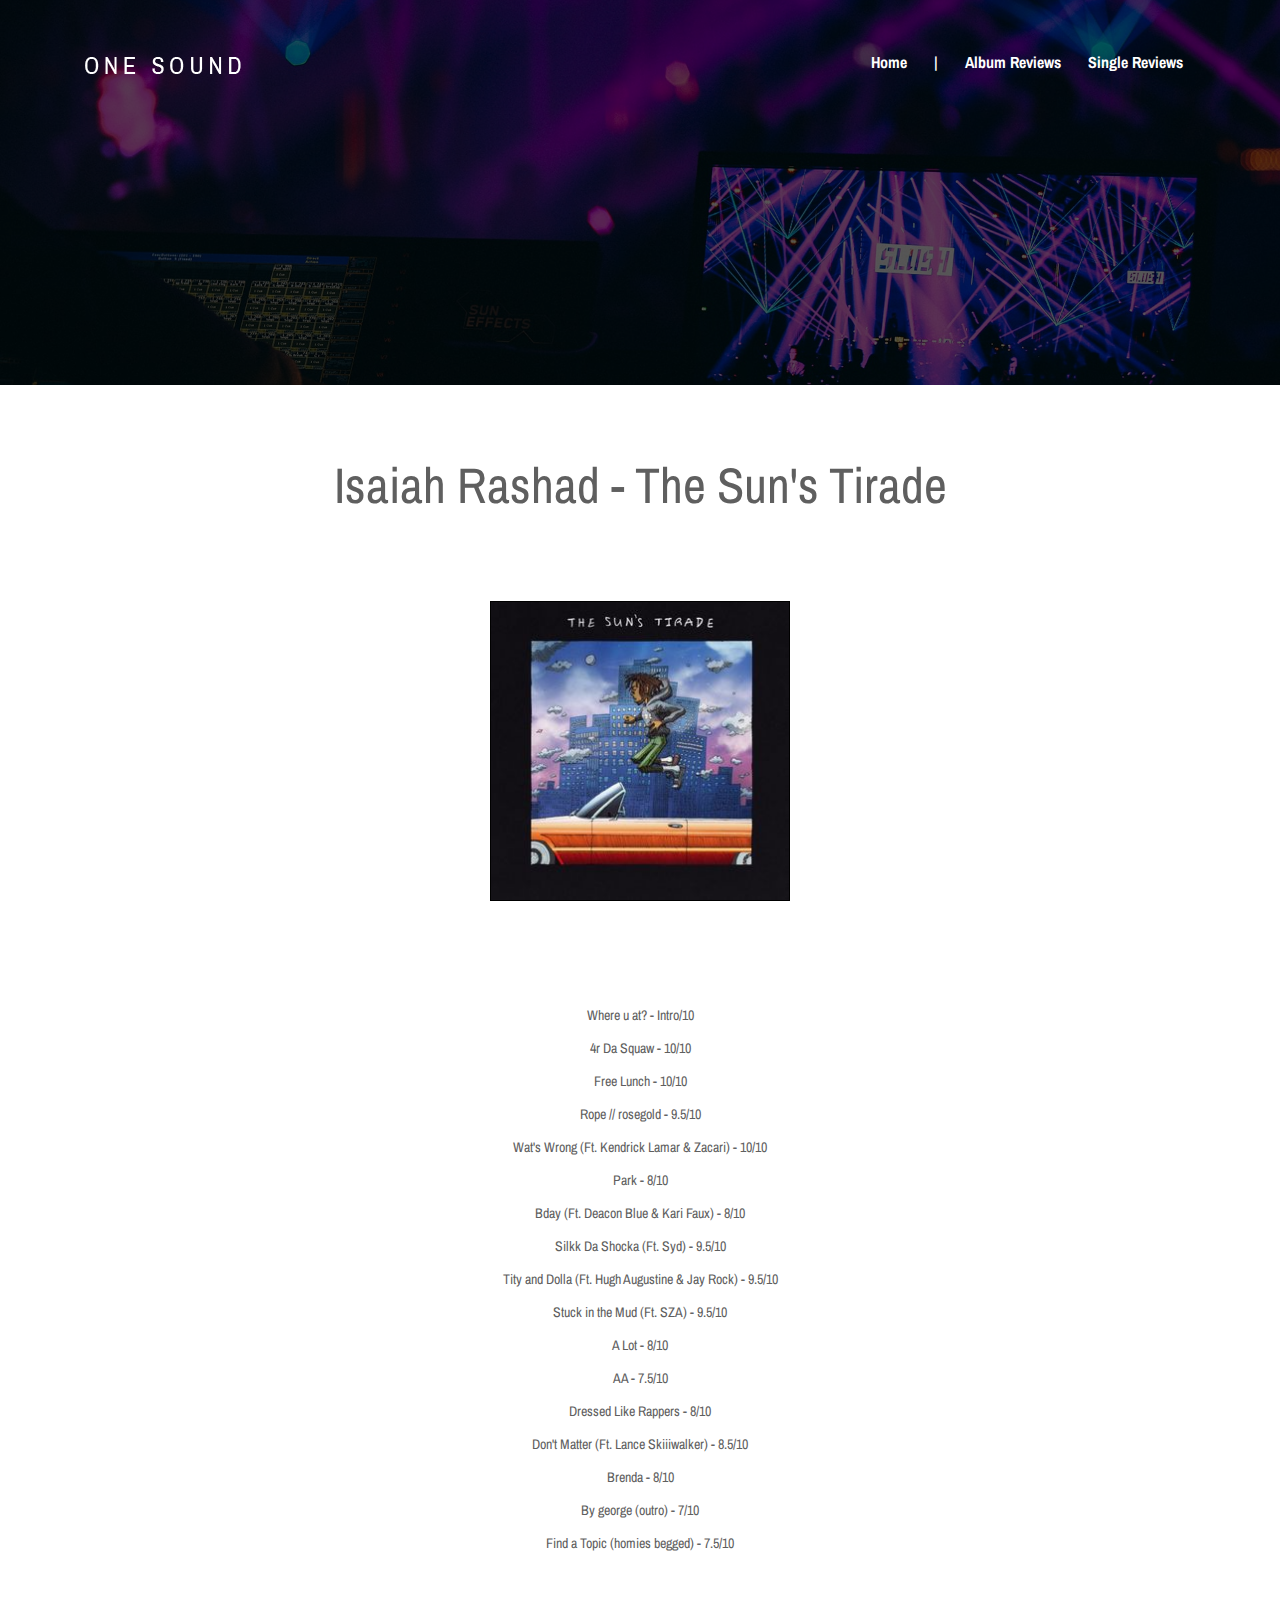
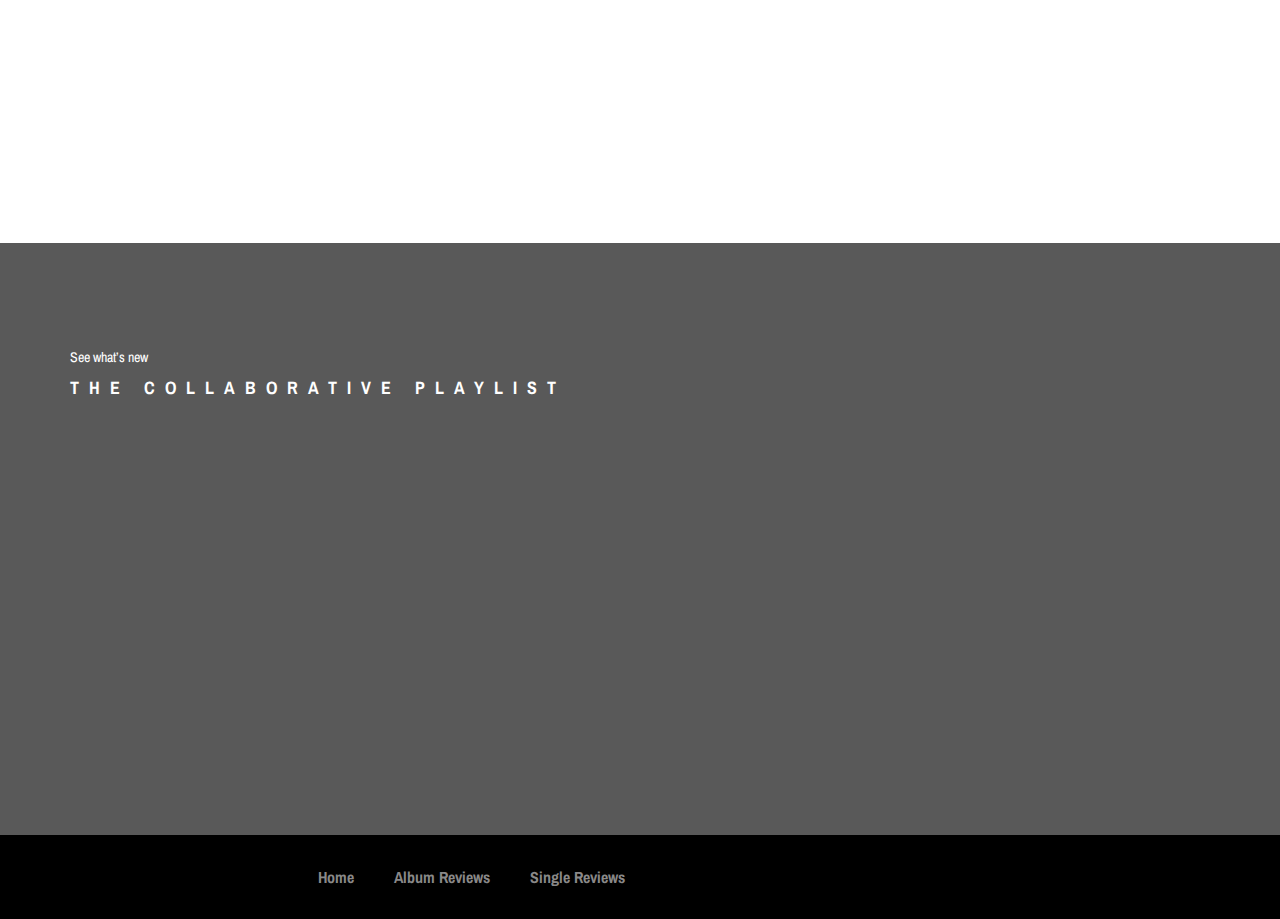
==== isaiahrashad-thesunstirade.html @ 08b998e4 "Add files via upload" ====
<!DOCTYPE html>
<html lang="en">

<head>
    <meta charset="UTF-8">
    <meta name="description" content="">
    <meta http-equiv="X-UA-Compatible" content="IE=edge">
    <meta name="viewport" content="width=device-width, initial-scale=1, shrink-to-fit=no">
    <!-- The above 4 meta tags *must* come first in the head; any other head content must come *after* these tags -->

    <!-- Title -->
    <title>Neucia's Reviews</title>

    <!-- Stylesheet -->
    <link rel="stylesheet" href="style.css">

</head>

<body>
    <!-- Preloader -->
    <div class="preloader d-flex align-items-center justify-content-center">
        <div class="lds-ellipsis">
            <div></div>
            <div></div>
            <div></div>
            <div></div>
        </div>
    </div>

    <!-- ##### Header Area Start ##### -->
    <header class="header-area">
        <!-- Navbar Area -->
        <div class="oneMusic-main-menu">
            <div class="classy-nav-container breakpoint-off">
                <div class="container">
                    <!-- Menu -->
                    <nav class="classy-navbar justify-content-between" id="oneMusicNav">

                        <!-- Nav brand -->
                        <a href="index.html" class="nav-brand"><img src="img/core-img/logo.png" alt=""></a>

                        <!-- Navbar Toggler -->
                        <div class="classy-navbar-toggler">
                            <span class="navbarToggler"><span></span><span></span><span></span></span>
                        </div>

                        <!-- Menu -->
                        <div class="classy-menu">

                            <!-- Close Button -->
                            <div class="classycloseIcon">
                                <div class="cross-wrap"><span class="top"></span><span class="bottom"></span></div>
                            </div>

                            <!-- Nav Start -->
                            <div class="classynav">
                                <ul>
                                    <li><a href="index.html">Home</a></li>
                                    <li><a>|</a></li>
                                    <li><a href="album-reviews.html">Album Reviews</a></li>
                                    <li><a href="single-reviews.html">Single Reviews</a></li>
                            <!-- Nav End -->

                        </div>
                    </nav>
                </div>
            </div>
        </div>
    </header>
    <!-- ##### Header Area End ##### -->

    <!-- ##### Breadcumb Area Start ##### -->
    <section class="breadcumb-area bg-img bg-overlay" style="background-image: url(img/bg-img/breadcumb2.jpg);">
    </section>
    <!-- ##### Breadcumb Area End ##### -->

    <!-- ##### Events Area Start ##### -->

                <!-- Single Event Area -->
    <section>
        <div class="container" style="text-align: center; padding-top: 50px;">
        <p style="font-size: 50px;">Isaiah Rashad - The Sun's Tirade</p>
        </div>
        
        <div class="single-album-area img" style="width: 300px; margin: auto; padding-top: 50px;" >
            <img src="img/bg-img/a3.jpg" alt="" style="margin:auto; border:1px solid black;">
        </div>

                <div class="section-heading section-padding-100-0">
                    <p>Where u at? - Intro/10</p>
                    <p>4r Da Squaw - 10/10</p>
                    <p>Free Lunch - 10/10</p>
                    <p>Rope // rosegold - 9.5/10</p>
                    <p>Wat's Wrong (Ft. Kendrick Lamar & Zacari) - 10/10</p>
                    <p>Park - 8/10</p>
                    <p>Bday (Ft. Deacon Blue & Kari Faux) - 8/10</p>
                    <p>Silkk Da Shocka (Ft. Syd) - 9.5/10</p>
                    <p>Tity and Dolla (Ft. Hugh Augustine & Jay Rock) - 9.5/10</p>
                    <p>Stuck in the Mud (Ft. SZA) - 9.5/10</p>
                    <p>A Lot - 8/10</p>
                    <p>AA - 7.5/10</p>
                    <p>Dressed Like Rappers - 8/10</p>
                    <p>Don't Matter (Ft. Lance Skiiiwalker) - 8.5/10</p>
                    <p>Brenda - 8/10</p>
                    <p>By george (outro) - 7/10</p>
                    <p>Find a Topic (homies begged) - 7.5/10</p>
                </div>
                
                <div class="section-heading">
                    <iframe src="https://open.spotify.com/embed/album/6jjX8mGrsWtrpYpFhGMrg1" width="553" height="80" frameborder="0" allowtransparency="true" allow="encrypted-media"></iframe>                
                </div>
            </div>
        </div>
    </section>
    <!-- ##### Events Area End ##### -->

    <!-- ##### Featured Artist Area Start ##### -->
    <section class="featured-artist-area section-padding-100 bg-img bg-overlay bg-fixed" style="background-image: url(img/bg-img/bg-4.jpg);">
        <div class="container">
            <div class="row align-items-end">
                    <div class="featured-artist-content">
                        <!-- Section Heading -->
                        <div class="section-heading white text-left mb-30">
                            <p>See what’s new</p>
                            <h2>The collaborative playlist</h2>
                        </div>
                        <div>
                            <iframe src="https://open.spotify.com/embed/playlist/0n5f953bovQDow49ygMKza" width="1080" height="300" frameborder="0" allowtransparency="true" allow="encrypted-media"></iframe>
                        </div>
                    </div>
                </div>
            </div>
        </div>
    </section>
    <!-- ##### Featured Artist Area End ##### -->

    <!-- ##### Footer Area Start ##### -->
    <footer class="footer-area">
        <div class="container">
            <div class="row d-flex flex-wrap align-items-center">
                <div class="col-12 col-md-6">
                    <div class="footer-nav">
                        <ul>
                            <li><a href="index.html">Home</a></li>
                            <li><a href="album-reviews.html">Album Reviews</a></li>
                            <li><a href="single-reviews.html">Single Reviews</a></li>
                        </ul>
                    </div>
                </div>
            </div>
        </div>
    </footer>
    <!-- ##### Footer Area Start ##### -->

    <!-- ##### All Javascript Script ##### -->
    <!-- jQuery-2.2.4 js -->
    <script src="js/jquery/jquery-2.2.4.min.js"></script>
    <!-- Popper js -->
    <script src="js/bootstrap/popper.min.js"></script>
    <!-- Bootstrap js -->
    <script src="js/bootstrap/bootstrap.min.js"></script>
    <!-- All Plugins js -->
    <script src="js/plugins/plugins.js"></script>
    <!-- Active js -->
    <script src="js/active.js"></script>
</body>

</html>
---- style.css ----
/* [Master Stylesheet - v1.0] */
/* :: 1.0 Import Fonts */
@import url("https://fonts.googleapis.com/css?family=Archivo+Narrow:400,400i,500,500i,600,600i,700,700i");
/* :: 2.0 Import All CSS */
@import url(css/bootstrap.min.css);
@import url(css/classy-nav.css);
@import url(css/owl.carousel.min.css);
@import url(css/animate.css);
@import url(css/magnific-popup.css);
@import url(css/font-awesome.min.css);
@import url(css/audioplayer.css);
@import url(css/one-music-icon.css);
/* :: 3.0 Base CSS */
* {
  margin: 0;
  padding: 0; }

body {
  font-family: "Archivo Narrow", sans-serif;
  font-size: 14px; }

h1,
h2,
h3,
h4,
h5,
h6 {
  font-family: "Archivo Narrow", sans-serif;
  color: #000000;
  line-height: 1.3;
  font-weight: 700; }

p {
  font-family: "Archivo Narrow", sans-serif;
  color: #5f5f5f;
  font-size: 15px;
  line-height: 2;
  font-weight: 400; }

.nav-brand{
  font-weight: 50px;
  }

a,
a:hover,
a:focus {
  -webkit-transition-duration: 500ms;
  transition-duration: 500ms;
  text-decoration: none;
  outline: 0 solid transparent;
  color: #000000;
  font-weight: 700;
  font-size: 16px;
  font-family: "Archivo Narrow", sans-serif; }

ul,
ol {
  margin: 0; }
  ul li,
  ol li {
    list-style: none; }

img {
  height: auto;
  max-width: 100%; }

/* :: 3.1.0 Spacing */
.mt-15 {
  margin-top: 15px !important; }

.mt-30 {
  margin-top: 30px !important; }

.mt-50 {
  margin-top: 50px !important; }

.mt-70 {
  margin-top: 70px !important; }

.mt-100 {
  margin-top: 100px !important; }

.mb-15 {
  margin-bottom: 15px !important; }

.mb-30 {
  margin-bottom: 30px !important; }

.mb-50 {
  margin-bottom: 50px !important; }

.mb-70 {
  margin-bottom: 70px !important; }

.mb-100 {
  margin-bottom: 100px !important; }

.ml-15 {
  margin-left: 15px !important; }

.ml-30 {
  margin-left: 30px !important; }

.ml-50 {
  margin-left: 50px !important; }

.mr-15 {
  margin-right: 15px !important; }

.mr-30 {
  margin-right: 30px !important; }

.mr-50 {
  margin-right: 50px !important; }

/* :: 3.2.0 Height */
.height-400 {
  height: 400px !important; }

.height-500 {
  height: 500px !important; }

.height-600 {
  height: 600px !important; }

.height-700 {
  height: 700px !important; }

.height-800 {
  height: 800px !important; }

/* :: 3.3.0 Section Padding */
.section-padding-100 {
  padding-top: 100px;
  padding-bottom: 100px; }

.section-padding-100-0 {
  padding-top: 100px;
  padding-bottom: 0; }

.section-padding-0-100 {
  padding-top: 0;
  padding-bottom: 100px; }

.section-padding-100-70 {
  padding-top: 100px;
  padding-bottom: 70px; }

/* :: 3.4.0 Section Heading */
.section-heading {
  position: relative;
  z-index: 1;
  margin-bottom: 100px;
  text-align: center; }
  .section-heading p {
    color: #5f5f5f;
    font-size: 14px;
    margin-bottom: 5px; }
  .section-heading h2 {
    font-size: 18px;
    text-transform: uppercase;
    letter-spacing: 10px;
    margin-bottom: 0; }
    @media only screen and (max-width: 767px) {
      .section-heading h2 {
        letter-spacing: 5px; } }
  .section-heading.white h2 {
    color: #fff; }
  .section-heading.style-2 p {
    font-size: 16px; }
  .section-heading.style-2 h2 {
    font-size: 30px; }
    @media only screen and (max-width: 767px) {
      .section-heading.style-2 h2 {
        font-size: 24px; } }

/* :: 3.5.0 Preloader */
.preloader {
  background-color: #ffffff;
  width: 100%;
  height: 100%;
  position: fixed;
  top: 0;
  left: 0;
  right: 0;
  z-index: 99999; }
  .preloader .lds-ellipsis {
    display: inline-block;
    position: relative;
    width: 64px;
    height: 64px; }
    .preloader .lds-ellipsis div {
      position: absolute;
      top: 27px;
      width: 11px;
      height: 11px;
      border-radius: 50%;
      background: #000000;
      animation-timing-function: cubic-bezier(0, 1, 1, 0); }
      .preloader .lds-ellipsis div:nth-child(1) {
        left: 6px;
        -webkit-animation: lds-ellipsis1 0.6s infinite;
        animation: lds-ellipsis1 0.6s infinite; }
      .preloader .lds-ellipsis div:nth-child(2) {
        left: 6px;
        -webkit-animation: lds-ellipsis2 0.6s infinite;
        animation: lds-ellipsis2 0.6s infinite; }
      .preloader .lds-ellipsis div:nth-child(3) {
        left: 26px;
        -webkit-animation: lds-ellipsis2 0.6s infinite;
        animation: lds-ellipsis2 0.6s infinite; }
      .preloader .lds-ellipsis div:nth-child(4) {
        left: 45px;
        -webkit-animation: lds-ellipsis3 0.6s infinite;
        animation: lds-ellipsis3 0.6s infinite; }

@-webkit-keyframes lds-ellipsis1 {
  0% {
    -webkit-transform: scale(0);
    transform: scale(0); }
  100% {
    -webkit-transform: scale(1);
    transform: scale(1); } }
@keyframes lds-ellipsis1 {
  0% {
    -webkit-transform: scale(0);
    transform: scale(0); }
  100% {
    -webkit-transform: scale(1);
    transform: scale(1); } }
@-webkit-keyframes lds-ellipsis3 {
  0% {
    -webkit-transform: scale(1);
    transform: scale(1); }
  100% {
    -webkit-transform: scale(0);
    transform: scale(0); } }
@keyframes lds-ellipsis3 {
  0% {
    -webkit-transform: scale(1);
    transform: scale(1); }
  100% {
    -webkit-transform: scale(0);
    transform: scale(0); } }
@-webkit-keyframes lds-ellipsis2 {
  0% {
    -webkit-transform: translate(0, 0);
    transform: translate(0, 0); }
  100% {
    -webkit-transform: translate(19px, 0);
    transform: translate(19px, 0); } }
@keyframes lds-ellipsis2 {
  0% {
    -webkit-transform: translate(0, 0);
    transform: translate(0, 0); }
  100% {
    -webkit-transform: translate(19px, 0);
    transform: translate(19px, 0); } }
/* :: 3.6.0 Miscellaneous */
.bg-img {
  background-position: center center;
  background-size: cover;
  background-repeat: no-repeat; }

.bg-white {
  background-color: #ffffff !important; }

.bg-dark {
  background-color: #000000 !important; }

.bg-transparent {
  background-color: transparent !important; }

.bg-gray {
  background-color: #f5f9fa; }

.font-bold {
  font-weight: 700; }

.font-light {
  font-weight: 300; }

.bg-overlay {
  position: relative;
  z-index: 2;
  background-position: center center;
  background-size: cover; }
  .bg-overlay::after {
    background-color: rgba(0, 0, 0, 0.65);
    position: absolute;
    z-index: -1;
    top: 0;
    left: 0;
    width: 100%;
    height: 100%;
    content: ""; }

.bg-fixed {
  background-attachment: fixed !important; }

/* :: 3.7.0 ScrollUp */
#scrollUp {
  background-color: #000000;
  border-radius: 0;
  bottom: 50px;
  box-shadow: 0 2px 6px 0 rgba(0, 0, 0, 0.3);
  color: #ffffff;
  font-size: 24px;
  height: 40px;
  line-height: 40px;
  right: 50px;
  text-align: center;
  width: 40px;
  -webkit-transition-duration: 500ms;
  transition-duration: 500ms;
  box-shadow: 0 1px 5px 2px rgba(0, 0, 0, 0.15); }
  @media only screen and (max-width: 767px) {
    #scrollUp {
      right: 30px;
      bottom: 30px; } }
  #scrollUp:hover {
    background-color: #fff;
    color: #232323; }

/* :: 3.8.0 oneMusic Button */
.oneMusic-btn {
  background-color: #fff;
  -webkit-transition-duration: 500ms;
  transition-duration: 500ms;
  position: relative;
  z-index: 1;
  display: inline-block;
  min-width: 212px;
  height: 49px;
  color: #000;
  border: 1px solid #000;
  border-radius: 0;
  padding: 0 30px;
  font-size: 16px;
  line-height: 47px;
  font-weight: 700;
  text-transform: capitalize; }
  .oneMusic-btn i {
    margin-left: 5px; }
  .oneMusic-btn:hover, .oneMusic-btn:focus {
    font-size: 16px;
    font-weight: 700;
    background-color: #000000;
    color: #fff; }
  .oneMusic-btn.btn-2 {
    background-color: #000000;
    color: #fff; }
    .oneMusic-btn.btn-2:hover, .oneMusic-btn.btn-2:focus {
      background-color: #fff;
      color: #232323; }

/* :: 4.0 Header Area CSS */
.header-area {
  position: absolute;
  z-index: 1000;
  width: 100%;
  top: 20px;
  left: 0;
  z-index: 1000; }
  .header-area .oneMusic-main-menu {
    position: relative;
    width: 100%;
    height: 85px;
    background-color: transparent; }
    @media only screen and (max-width: 767px) {
      .header-area .oneMusic-main-menu {
        height: 70px; } }
    .header-area .oneMusic-main-menu .classy-nav-container {
      background-color: transparent; }
    .header-area .oneMusic-main-menu .classy-navbar {
      background-color: transparent;
      height: 85px;
      padding: 0; }
      @media only screen and (max-width: 767px) {
        .header-area .oneMusic-main-menu .classy-navbar {
          height: 70px; } }
      .header-area .oneMusic-main-menu .classy-navbar .classynav ul li a {
        font-weight: 700;
        text-transform: capitalize;
        color: #ffffff;
        font-size: 16px; }
        .header-area .oneMusic-main-menu .classy-navbar .classynav ul li a:hover, .header-area .oneMusic-main-menu .classy-navbar .classynav ul li a:focus {
          color: rgba(255, 255, 255, 0.7); }
        @media only screen and (min-width: 768px) and (max-width: 991px) {
          .header-area .oneMusic-main-menu .classy-navbar .classynav ul li a {
            background-color: #000000;
            border-bottom-color: rgba(255, 255, 255, 0.1); } }
        @media only screen and (max-width: 767px) {
          .header-area .oneMusic-main-menu .classy-navbar .classynav ul li a {
            background-color: #000000;
            border-bottom-color: rgba(255, 255, 255, 0.1); } }
      .header-area .oneMusic-main-menu .classy-navbar .classynav ul li.megamenu-item > a::after,
      .header-area .oneMusic-main-menu .classy-navbar .classynav ul li.has-down > a::after {
        color: #ffffff; }
      .header-area .oneMusic-main-menu .classy-navbar .classynav ul li.megamenu-item ul li > a::after,
      .header-area .oneMusic-main-menu .classy-navbar .classynav ul li.has-down ul li > a::after {
        color: #232323; }
        @media only screen and (max-width: 767px) {
          .header-area .oneMusic-main-menu .classy-navbar .classynav ul li.megamenu-item ul li > a::after,
          .header-area .oneMusic-main-menu .classy-navbar .classynav ul li.has-down ul li > a::after {
            color: #ffffff; } }
      .header-area .oneMusic-main-menu .classy-navbar .classynav ul li ul li a {
        color: #232323; }
        .header-area .oneMusic-main-menu .classy-navbar .classynav ul li ul li a:hover, .header-area .oneMusic-main-menu .classy-navbar .classynav ul li ul li a:focus {
          color: #888888; }
        @media only screen and (min-width: 992px) and (max-width: 1199px) {
          .header-area .oneMusic-main-menu .classy-navbar .classynav ul li ul li a {
            padding: 0 15px; } }
        @media only screen and (min-width: 768px) and (max-width: 991px) {
          .header-area .oneMusic-main-menu .classy-navbar .classynav ul li ul li a {
            color: #ffffff;
            padding: 0 30px;
            border-bottom-color: rgba(255, 255, 255, 0.1); } }
        @media only screen and (max-width: 767px) {
          .header-area .oneMusic-main-menu .classy-navbar .classynav ul li ul li a {
            color: #ffffff;
            padding: 0 30px;
            border-bottom-color: rgba(255, 255, 255, 0.1) !important; } }
      .header-area .oneMusic-main-menu .classy-navbar .classynav ul li .dropdown li .dropdown li .dropdown li a {
        border-bottom: 1px solid rgba(242, 244, 248, 0.7); }
        @media only screen and (min-width: 768px) and (max-width: 991px) {
          .header-area .oneMusic-main-menu .classy-navbar .classynav ul li .dropdown li .dropdown li .dropdown li a {
            border-bottom-color: rgba(255, 255, 255, 0.1) !important; } }
        @media only screen and (max-width: 767px) {
          .header-area .oneMusic-main-menu .classy-navbar .classynav ul li .dropdown li .dropdown li .dropdown li a {
            border-bottom-color: rgba(255, 255, 255, 0.1) !important; } }
    .header-area .oneMusic-main-menu .login-register-cart-button {
      position: relative;
      z-index: 1;
      margin-left: 100px; }
      @media only screen and (min-width: 768px) and (max-width: 991px) {
        .header-area .oneMusic-main-menu .login-register-cart-button {
          margin-left: 12px;
          margin-top: 15px; } }
      @media only screen and (max-width: 767px) {
        .header-area .oneMusic-main-menu .login-register-cart-button {
          margin-left: 12px;
          margin-top: 15px; } }
      .header-area .oneMusic-main-menu .login-register-cart-button .login-register-btn {
        position: relative;
        z-index: 10; }
        .header-area .oneMusic-main-menu .login-register-cart-button .login-register-btn a {
          -webkit-transition-duration: 500ms;
          transition-duration: 500ms;
          margin-bottom: 0;
          color: #fff;
          font-weight: 700;
          font-size: 16px;
          cursor: pointer;
          line-height: 1; }
          .header-area .oneMusic-main-menu .login-register-cart-button .login-register-btn a:hover, .header-area .oneMusic-main-menu .login-register-cart-button .login-register-btn a:focus {
            color: rgba(255, 255, 255, 0.7); }
      .header-area .oneMusic-main-menu .login-register-cart-button .cart-btn {
        position: relative;
        z-index: 10; }
        .header-area .oneMusic-main-menu .login-register-cart-button .cart-btn p {
          -webkit-transition-duration: 500ms;
          transition-duration: 500ms;
          margin-bottom: 0;
          color: #fff;
          font-size: 18px;
          cursor: pointer;
          line-height: 1; }
          .header-area .oneMusic-main-menu .login-register-cart-button .cart-btn p:hover, .header-area .oneMusic-main-menu .login-register-cart-button .cart-btn p:focus {
            color: rgba(255, 255, 255, 0.7); }
          .header-area .oneMusic-main-menu .login-register-cart-button .cart-btn p .quantity {
            width: 15px;
            height: 15px;
            border: 1px solid #fff;
            background-color: #232323;
            color: #fff;
            display: block;
            position: absolute;
            bottom: -5px;
            left: -10px;
            z-index: 10;
            font-size: 9px;
            font-weight: 400;
            border-radius: 50%;
            line-height: 13px;
            text-align: center; }
  .header-area .is-sticky .oneMusic-main-menu {
    position: fixed;
    width: 100%;
    height: 85px;
    top: 0;
    left: 0;
    z-index: 9999;
    background-color: #000000;
    box-shadow: 0 5px 50px 15px rgba(0, 0, 0, 0.2); }
    @media only screen and (max-width: 767px) {
      .header-area .is-sticky .oneMusic-main-menu {
        height: 70px; } }


@media only screen and (min-width: 768px) and (max-width: 991px) {
  .breakpoint-on .classy-navbar .classy-menu {
    background-color: #000000; } }
@media only screen and (max-width: 767px) {
  .breakpoint-on .classy-navbar .classy-menu {
    background-color: #000000; } }

@media only screen and (min-width: 768px) and (max-width: 991px) {
  .classynav ul li .megamenu .single-mega.cn-col-4 {
    padding: 0; } }
@media only screen and (max-width: 767px) {
  .classynav ul li .megamenu .single-mega.cn-col-4 {
    padding: 0; } }

.classycloseIcon .cross-wrap span {
  background: #ffffff; }

/* :: 5.0 Hero Slides Area */
.hero-area,
.hero-slides {
  position: relative;
  z-index: 1; }

.single-hero-slide {
  width: 100%;
  height: 950px;
  position: relative;
  z-index: 1;
  padding: 0 30px;
  overflow: hidden; }
  @media only screen and (min-width: 992px) and (max-width: 1199px) {
    .single-hero-slide {
      height: 700px; } }
  @media only screen and (min-width: 768px) and (max-width: 991px) {
    .single-hero-slide {
      height: 650px; } }
  @media only screen and (max-width: 767px) {
    .single-hero-slide {
      height: 500px; } }
  .single-hero-slide::after {
    position: absolute;
    width: 100%;
    height: 100%;
    z-index: -5;
    top: 0;
    left: 0;
    background-color: rgba(0, 0, 0, 0.35);
    content: ''; }
  .single-hero-slide .slide-img {
    position: absolute;
    width: 100%;
    height: 100%;
    z-index: -10;
    left: 0;
    right: 0;
    top: 0;
    bottom: 0; }
  .single-hero-slide .hero-slides-content {
    display: inline-block;
    width: 100%; }
    .single-hero-slide .hero-slides-content h6 {
      font-size: 18px;
      color: #fff;
      letter-spacing: 20px;
      text-transform: uppercase;
      margin-bottom: 20px;
      display: block; }
      @media only screen and (max-width: 767px) {
        .single-hero-slide .hero-slides-content h6 {
          letter-spacing: 5px; } }
    .single-hero-slide .hero-slides-content h2 {
      position: relative;
      z-index: 1;
      font-size: 60px;
      color: #ffffff;
      margin-bottom: 0;
      font-weight: 400;
      display: block;
      text-transform: capitalize;
      letter-spacing: 30px;
      overflow: hidden; }
      .single-hero-slide .hero-slides-content h2 span {
        position: absolute;
        top: 0;
        width: 100%;
        height: 100%;
        left: 0;
        color: rgba(255, 255, 255, 0.15);
        -webkit-animation: textsonar 6s linear infinite;
        animation: textsonar 6s linear infinite; }
      @media only screen and (min-width: 768px) and (max-width: 991px) {
        .single-hero-slide .hero-slides-content h2 {
          letter-spacing: 15px;
          font-size: 42px; } }
      @media only screen and (max-width: 767px) {
        .single-hero-slide .hero-slides-content h2 {
          letter-spacing: 5px;
          font-size: 30px; } }
    .single-hero-slide .hero-slides-content .btn {
      border: 1px solid #fff;
      background-color: transparent;
      color: #fff; }
      .single-hero-slide .hero-slides-content .btn:hover, .single-hero-slide .hero-slides-content .btn:focus {
        background-color: #fff;
        color: #000000; }

@-webkit-keyframes textsonar {
  0% {
    -webkit-transform: scaleX(1);
    transform: scaleX(1); }
  50% {
    -webkit-transform: scaleX(1.15);
    transform: scaleX(1.15); }
  100% {
    -webkit-transform: scaleX(1);
    transform: scaleX(1); } }
@keyframes textsonar {
  0% {
    -webkit-transform: scaleX(1);
    transform: scaleX(1); }
  50% {
    -webkit-transform: scaleX(1.15);
    transform: scaleX(1.15); }
  100% {
    -webkit-transform: scaleX(1);
    transform: scaleX(1); } }
.single-hero-slide .slide-img {
  -webkit-animation: slide 12s linear infinite;
  animation: slide 12s linear infinite; }

@-webkit-keyframes slide {
  0% {
    -webkit-transform: scale(1);
    transform: scale(1); }
  50% {
    -webkit-transform: scale(1.2);
    transform: scale(1.2); }
  100% {
    -webkit-transform: scale(1);
    transform: scale(1); } }
@keyframes slide {
  0% {
    -webkit-transform: scale(1);
    transform: scale(1); }
  50% {
    -webkit-transform: scale(1.2);
    transform: scale(1.2); }
  100% {
    -webkit-transform: scale(1);
    transform: scale(1); } }
/* :: 6.0 Buy Now Area CSS */
.oneMusic-buy-now-area.has-fluid {
  padding-left: 4%;
  padding-right: 4%;
  position: relative;
  z-index: 1; }

/* :: 7.0 Events Area CSS */
.single-event-area {
  position: relative;
  z-index: 1;
  -webkit-transition-duration: 500ms;
  transition-duration: 500ms; }
  .single-event-area img {
    width: 100%; }
  .single-event-area .event-text {
    text-align: center;
    position: relative;
    z-index: 1;
    padding: 30px 15px;
    background-color: #000;
    -webkit-transition-duration: 500ms;
    transition-duration: 500ms; }
    .single-event-area .event-text h4 {
      color: #fff;
      text-transform: uppercase;
      -webkit-transition-duration: 500ms;
      transition-duration: 500ms; }
    .single-event-area .event-text .event-meta-data {
      position: relative;
      margin-bottom: 30px; }
      .single-event-area .event-text .event-meta-data a {
        -webkit-transition-duration: 500ms;
        transition-duration: 500ms;
        position: relative;
        z-index: 1;
        color: #fff;
        font-size: 15px;
        font-weight: 400;
        display: inline-block;
        padding-right: 29px; }
        .single-event-area .event-text .event-meta-data a:first-child::after {
          position: absolute;
          content: '|';
          top: 0;
          right: 12px;
          z-index: 1; }
        .single-event-area .event-text .event-meta-data a:last-child {
          padding-right: 0; }
    .single-event-area .event-text .see-more-btn {
      font-size: 11px;
      color: #fff;
      text-transform: uppercase;
      letter-spacing: 10px;
      border-bottom: 1px solid #fff;
      padding-left: 0;
      padding-right: 0;
      border-radius: 0; }
      .single-event-area .event-text .see-more-btn:hover, .single-event-area .event-text .see-more-btn:focus {
        font-weight: 400; }
  .single-event-area:hover, .single-event-area:focus {
    box-shadow: 0 5px 80px 0 rgba(0, 0, 0, 0.2); }
    .single-event-area:hover .event-text, .single-event-area:focus .event-text {
      background-color: #f5f9fa; }
      .single-event-area:hover .event-text h4,
      .single-event-area:hover .event-text .event-meta-data a, .single-event-area:focus .event-text h4,
      .single-event-area:focus .event-text .event-meta-data a {
        color: #000000; }
      .single-event-area:hover .event-text .see-more-btn, .single-event-area:focus .event-text .see-more-btn {
        border-bottom-color: #000000;
        color: #000000; }

/* :: 8.0 Newsletter Area CSS */
.newsletter-area {
  position: relative;
  z-index: 1;
  border: 1px solid #000000;
  padding: 45px; }
  .newsletter-area .newsletter-form {
    position: relative;
    z-index: 1; }
    .newsletter-area .newsletter-form input {
      width: 100%;
      height: 40px;
      font-size: 14px;
      color: #b3b3b3;
      font-style: italic;
      border: none;
      border-bottom: 1px solid #d6d6d6;
      margin-bottom: 30px;
      display: block; }

.testimonials-area {
  position: relative;
  z-index: 1;
  padding: 45px; }
  .testimonials-area .testimonials-slide {
    position: relative;
    z-index: 1; }
    .testimonials-area .testimonials-slide .single-slide p {
      font-size: 15px;
      color: #fff;
      font-style: italic; }
    .testimonials-area .testimonials-slide .single-slide .testimonial-info {
      margin-top: 30px;
      display: block; }
      .testimonials-area .testimonials-slide .single-slide .testimonial-info .testimonial-thumb {
        width: 44px;
        height: 44px;
        border-radius: 50%;
        margin-right: 15px; }
        .testimonials-area .testimonials-slide .single-slide .testimonial-info .testimonial-thumb img {
          border-radius: 50%; }
      .testimonials-area .testimonials-slide .single-slide .testimonial-info p {
        font-style: normal;
        font-size: 15px;
        color: #fff;
        margin-bottom: 0; }

/* :: 9.0 Album Catagory Area CSS */
.featured-artist-area {
  position: relative;
  z-index: 1; }

.featured-artist-content {
  position: relative;
  z-index: 1; }
  @media only screen and (max-width: 767px) {
    .featured-artist-content {
      margin-top: 50px; } }
  .featured-artist-content p {
    color: #fff; }

.browse-by-catagories {
  position: relative;
  z-index: 1; }
  .browse-by-catagories a {
    display: inline-block;
    background-color: #f4f4f4;
    border: 2px solid transparent;
    padding: 6px 9px;
    font-size: 15px;
    margin-right: 5px; }
    @media only screen and (min-width: 992px) and (max-width: 1199px) {
      .browse-by-catagories a {
        padding: 4px 7px;
        font-size: 14px;
        margin-right: 4px; } }
    @media only screen and (min-width: 768px) and (max-width: 991px) {
      .browse-by-catagories a {
        padding: 4px 7px;
        font-size: 14px;
        margin-right: 5px;
        margin-bottom: 5px; } }
    @media only screen and (max-width: 767px) {
      .browse-by-catagories a {
        padding: 2px 5px;
        font-size: 13px;
        margin-right: 5px;
        margin-bottom: 5px; } }
    .browse-by-catagories a:hover, .browse-by-catagories a:focus, .browse-by-catagories a.active {
      border: 2px solid #000000; }
    .browse-by-catagories a:first-child {
      border-color: transparent;
      background-color: transparent; }

.single-album {
  position: relative;
  z-index: 1;
  -webkit-transition-duration: 500ms;
  transition-duration: 500ms;
  margin-bottom: 30px; }
  .single-album img {
    width: 100%; }
  .single-album .album-info {
    position: relative;
    z-index: 1;
    text-align: center;
    padding-top: 15px;
    padding-bottom: 15px; }
    .single-album .album-info h5 {
      font-size: 18px;
      margin-bottom: 0;
      text-transform: uppercase; }
    .single-album .album-info p {
      margin-bottom: 0; }
  .single-album:hover, .single-album:focus {
    box-shadow: 0 5px 70px 0 rgba(0, 0, 0, 0.15); }

.single-album-area {
  position: relative;
  z-index: 1;
  -webkit-transition-duration: 500ms;
  transition-duration: 500ms;
  margin-bottom: 30px; }
  .single-album-area .album-thumb {
    position: relative;
    z-index: 1; }
    .single-album-area .album-thumb .album-price p {
      position: absolute;
      top: 15px;
      left: 15px;
      background-color: #fff;
      margin-bottom: 0;
      line-height: 1;
      padding: 5px 15px;
      border-radius: 15px;
      z-index: 20; }
    .single-album-area .album-thumb .play-icon a {
      color: #fff;
      font-size: 50px;
      position: absolute;
      top: 50%;
      left: 50%;
      line-height: 1;
      -webkit-transform: translate(-50%, -50%);
      transform: translate(-50%, -50%); }
  .single-album-area img {
    width: 100%; }
  .single-album-area .album-info {
    display: block;
    position: relative;
    z-index: 1;
    padding-top: 15px;
    padding-bottom: 15px; }
    .single-album-area .album-info h5 {
      font-size: 18px;
      margin-bottom: 0;
      text-transform: uppercase; }
    .single-album-area .album-info p {
      margin-bottom: 0; }

.albums-slideshow {
  position: relative;
  z-index: 1; }
  .albums-slideshow .single-album {
    -webkit-transition-duration: 500ms;
    transition-duration: 500ms;
    margin-bottom: 0;
    border: 1px solid transparent; }
    .albums-slideshow .single-album:hover, .albums-slideshow .single-album:focus {
      border: 1px solid #000000;
      box-shadow: none;
      background-color: #f5f9fa; }
  .albums-slideshow .owl-prev,
  .albums-slideshow .owl-next {
    -webkit-transition-duration: 500ms;
    transition-duration: 500ms;
    background-color: #fff;
    position: absolute;
    width: 50px;
    height: 50px;
    border: 1px solid #000000;
    top: 50%;
    left: -25px;
    margin-top: -50px;
    z-index: 50;
    text-align: center;
    line-height: 48px;
    opacity: 0;
    visibility: hidden; }
    @media only screen and (max-width: 767px) {
      .albums-slideshow .owl-prev,
      .albums-slideshow .owl-next {
        left: 0; } }
    .albums-slideshow .owl-prev:hover, .albums-slideshow .owl-prev:focus,
    .albums-slideshow .owl-next:hover,
    .albums-slideshow .owl-next:focus {
      background-color: #000000;
      color: #fff; }
  .albums-slideshow .owl-next {
    left: auto;
    right: -25px; }
    @media only screen and (max-width: 767px) {
      .albums-slideshow .owl-next {
        right: 0; } }
  .albums-slideshow:hover .owl-prev,
  .albums-slideshow:hover .owl-next {
    opacity: 1;
    visibility: visible; }



/* :: 11.0 Miscellaneous Area CSS */
.weeks-top-area {
  position: relative;
  z-index: 1;
  padding: 45px 30px;
  -webkit-transition-duration: 500ms;
  transition-duration: 500ms;
  border: 1px solid transparent; }
  .weeks-top-area .single-top-item {
    position: relative;
    z-index: 1;
    margin-bottom: 21px; }
    .weeks-top-area .single-top-item:last-child {
      margin-bottom: 0; }
    .weeks-top-area .single-top-item .thumbnail {
      -webkit-box-flex: 0;
      -ms-flex: 0 0 73px;
      flex: 0 0 73px;
      max-width: 73px;
      width: 73px;
      margin-right: 20px; }
    .weeks-top-area .single-top-item .content- h6 {
      text-transform: uppercase;
      margin-bottom: 0; }
    .weeks-top-area .single-top-item .content- p {
      font-size: 14px;
      margin-bottom: 0; }
  .weeks-top-area:hover, .weeks-top-area:focus {
    background-color: #f5f9fa;
    border-color: #d8d8d8; }

.popular-artists-area {
  position: relative;
  z-index: 1;
  padding: 45px 30px;
  -webkit-transition-duration: 500ms;
  transition-duration: 500ms;
  border: 1px solid #d8d8d8;
  background-color: #f5f9fa; }
  .popular-artists-area .single-artists {
    position: relative;
    z-index: 1;
    margin-bottom: 17px; }
    .popular-artists-area .single-artists:last-child {
      margin-bottom: 0; }
    .popular-artists-area .single-artists .thumbnail {
      -webkit-box-flex: 0;
      -ms-flex: 0 0 63px;
      flex: 0 0 63px;
      max-width: 63px;
      width: 63px;
      margin-right: 20px;
      border-radius: 50%; }
      .popular-artists-area .single-artists .thumbnail img {
        border-radius: 50%; }
    .popular-artists-area .single-artists .content- p {
      font-size: 16px;
      margin-bottom: 0; }

.new-hits-area {
  position: relative;
  z-index: 1;
  padding: 45px 30px;
  -webkit-transition-duration: 500ms;
  transition-duration: 500ms;
  border: 1px solid #d8d8d8;
  background-color: #f5f9fa; }
  .new-hits-area .single-new-item {
    position: relative;
    z-index: 1;
    border-bottom: 1px solid #d8d8d8;
    margin-bottom: 10px;
    padding-bottom: 10px; }
    .new-hits-area .single-new-item:last-child {
      margin-bottom: 0;
      border-bottom: none;
      padding-bottom: 0; }
    .new-hits-area .single-new-item .thumbnail {
      -webkit-box-flex: 0;
      -ms-flex: 0 0 73px;
      flex: 0 0 73px;
      max-width: 73px;
      width: 73px;
      margin-right: 20px; }
    .new-hits-area .single-new-item .content- h6 {
      text-transform: uppercase;
      margin-bottom: 0; }
    .new-hits-area .single-new-item .content- p {
      font-size: 14px;
      margin-bottom: 0; }
    .new-hits-area .single-new-item .audioplayer {
      margin: 0;
      padding: 0;
      width: auto;
      height: auto;
      border: none;
      border-radius: 0;
      background: transparent; }
    .new-hits-area .single-new-item .audioplayer-playing .audioplayer-playpause,
    .new-hits-area .single-new-item .audioplayer:not(.audioplayer-playing) .audioplayer-playpause:hover,
    .new-hits-area .single-new-item .audioplayer:not(.audioplayer-playing) .audioplayer-playpause {
      background: #d6d6d6; }
    .new-hits-area .single-new-item .audioplayer:not(.audioplayer-playing) .audioplayer-playpause a {
      border-left: 12px solid #fff; }
    .new-hits-area .single-new-item .audioplayer-time,
    .new-hits-area .single-new-item .audioplayer-volume,
    .new-hits-area .single-new-item .audioplayer-bar {
      display: none; }


/* :: 14.0 Footer Area CSS */
.footer-area {
  position: relative;
  z-index: 1;
  background-color: #000000;
  padding: 30px 0; }
  @media only screen and (max-width: 767px) {
    .footer-area {
      text-align: center; } }
  .footer-area .copywrite-text {
    font-size: 12px;
    margin-bottom: 0;
    color: rgba(166, 165, 165, 0.54); }
    .footer-area .copywrite-text a {
      color: rgba(166, 165, 165, 0.54);
      font-size: 12px; }
      .footer-area .copywrite-text a:hover, .footer-area .copywrite-text a:focus {
        color: #fff; }
  .footer-area .footer-nav ul {
    display: -webkit-box;
    display: -ms-flexbox;
    display: flex;
    -webkit-box-align: center;
    -ms-flex-align: center;
    -ms-grid-row-align: center;
    align-items: center;
    -webkit-box-pack: end;
    -ms-flex-pack: end;
    justify-content: flex-end; }
    @media only screen and (max-width: 767px) {
      .footer-area .footer-nav ul {
        -webkit-box-pack: center;
        -ms-flex-pack: center;
        justify-content: center;
        margin-top: 30px; } }
  .footer-area .footer-nav li a {
    color: #898888;
    font-size: 16px;
    padding: 0 20px; }
    @media only screen and (min-width: 768px) and (max-width: 991px) {
      .footer-area .footer-nav li a {
        padding: 0 10px;
        font-size: 14px; } }
    @media only screen and (max-width: 767px) {
      .footer-area .footer-nav li a {
        padding: 0 10px;
        font-size: 14px; } }
    .footer-area .footer-nav li a:hover, .footer-area .footer-nav li a:focus {
      color: #fff; }
  .footer-area .footer-nav li:last-child a {
    padding-right: 0; }

/* :: 15.0 Breadcumb Area CSS */
.breadcumb-area {
  position: relative;
  z-index: 10;
  width: 100%;
  height: 385px; }
  @media only screen and (max-width: 767px) {
    .breadcumb-area {
      height: 270px; } }
  .breadcumb-area .bradcumbContent {
    position: absolute;
    background-color: #fff;
    width: 552px;
    bottom: 0;
    left: 50%;
    z-index: 100;
    text-align: center;
    padding-top: 40px;
    -webkit-transform: translateX(-50%);
    transform: translateX(-50%); }
    @media only screen and (max-width: 767px) {
      .breadcumb-area .bradcumbContent {
        width: calc(100% - 60px);
        padding-top: 30px; } }
    .breadcumb-area .bradcumbContent p {
      line-height: 1.5;
      font-size: 16px;
      color: #5f5f5f; }
    .breadcumb-area .bradcumbContent h2 {
      font-size: 30px;
      letter-spacing: 10px;
      text-transform: uppercase;
      line-height: 1;
      margin-bottom: 0; }
      @media only screen and (max-width: 767px) {
        .breadcumb-area .bradcumbContent h2 {
          font-size: 18px;
          letter-spacing: 5px; } }

/* :: 16.0 Blog Area CSS */
.single-blog-post {
  position: relative;
  z-index: 1; }
  .single-blog-post .blog-post-thumb {
    position: relative;
    z-index: 1; }
    .single-blog-post .blog-post-thumb .post-date {
      width: 76px;
      height: 106px;
      border: 1px solid #000000;
      text-align: center;
      background-color: #fff;
      position: absolute;
      z-index: 10;
      top: -30px;
      left: 30px;
      padding: 17px 0; }
      .single-blog-post .blog-post-thumb .post-date span {
        display: block;
        font-size: 14px;
        font-weight: 700;
        line-height: 1.3; }
        .single-blog-post .blog-post-thumb .post-date span:first-child {
          font-size: 36px; }
  .single-blog-post .blog-content {
    background-color: #f5f9fa;
    padding: 45px 40px;
    border: 1px solid #d8d8d8; }
    @media only screen and (max-width: 767px) {
      .single-blog-post .blog-content {
        padding: 30px 20px; } }
    .single-blog-post .blog-content .post-title {
      font-size: 24px;
      display: block; }
      @media only screen and (max-width: 767px) {
        .single-blog-post .blog-content .post-title {
          font-size: 20px; } }
      .single-blog-post .blog-content .post-title:hover, .single-blog-post .blog-content .post-title:focus {
        color: #232323; }
    .single-blog-post .blog-content .post-meta {
      position: relative;
      z-index: 1;
      margin-bottom: 10px; }
      .single-blog-post .blog-content .post-meta p {
        color: #8d8d8d;
        font-size: 13px;
        padding-right: 25px;
        position: relative;
        z-index: 1; }
        .single-blog-post .blog-content .post-meta p::after {
          content: '|';
          position: absolute;
          right: 12px;
          top: 0;
          z-index: 5; }
        .single-blog-post .blog-content .post-meta p:last-child::after {
          display: none; }
        .single-blog-post .blog-content .post-meta p a {
          color: #8d8d8d;
          font-size: 13px;
          margin-bottom: 0;
          font-weight: 400; }
          .single-blog-post .blog-content .post-meta p a:hover, .single-blog-post .blog-content .post-meta p a:focus {
            color: #000000; }
    .single-blog-post .blog-content p {
      margin-bottom: 0; }

.oneMusic-pagination-area .pagination .page-item .page-link {
  background-color: transparent;
  display: block;
  padding: 0;
  border: 1px solid transparent;
  color: #5f5f5f;
  font-size: 15px;
  font-weight: 400;
  width: 34px;
  height: 34px;
  line-height: 32px;
  text-align: center;
  margin-right: 10px; }
  .oneMusic-pagination-area .pagination .page-item .page-link:hover, .oneMusic-pagination-area .pagination .page-item .page-link:focus {
    color: #000000;
    border: 1px solid #000000; }
.oneMusic-pagination-area .pagination .page-item:first-child .page-link {
  margin-left: 0;
  border-top-left-radius: 0;
  border-bottom-left-radius: 0; }
.oneMusic-pagination-area .pagination .page-item:last-child .page-link {
  border-top-right-radius: 0;
  border-bottom-right-radius: 0; }
.oneMusic-pagination-area .pagination .page-item.active .page-link {
  color: #000000;
  border: 1px solid #000000; }

.blog-sidebar-area {
  position: relative;
  z-index: 1; }
  @media only screen and (max-width: 767px) {
    .blog-sidebar-area {
      margin-top: 100px; } }

.single-widget-area {
  position: relative;
  z-index: 1;
  background-color: #f5f9fa;
  border: 1px solid #d8d8d8; }
  .single-widget-area img {
    width: 100%; }
  .single-widget-area .widget-title {
    padding: 25px 45px;
    border-bottom: 1px solid #d8d8d8; }
    @media only screen and (min-width: 992px) and (max-width: 1199px) {
      .single-widget-area .widget-title {
        padding: 20px 30px; } }
    .single-widget-area .widget-title h5 {
      margin-bottom: 0;
      line-height: 1; }
  .single-widget-area .widget-content {
    padding: 25px 45px; }
    @media only screen and (min-width: 992px) and (max-width: 1199px) {
      .single-widget-area .widget-content {
        padding: 20px 30px; } }
    .single-widget-area .widget-content ul li {
      margin-bottom: 10px; }
      .single-widget-area .widget-content ul li a {
        color: #5f5f5f;
        font-size: 15px;
        font-weight: 400; }
        .single-widget-area .widget-content ul li a:hover, .single-widget-area .widget-content ul li a:focus {
          color: #000000; }
      .single-widget-area .widget-content ul li:last-child {
        margin-bottom: 0; }
    .single-widget-area .widget-content .tags {
      display: -webkit-box;
      display: -ms-flexbox;
      display: flex;
      -ms-flex-wrap: wrap;
      flex-wrap: wrap; }
      .single-widget-area .widget-content .tags li {
        margin-bottom: 0; }
        .single-widget-area .widget-content .tags li a {
          display: block;
          line-height: 28px;
          font-size: 15px;
          color: #5f5f5f;
          height: 30px;
          background-color: #fff;
          padding: 0 15px;
          border: 1px solid #000000;
          margin: 3px; }
          @media only screen and (min-width: 992px) and (max-width: 1199px) {
            .single-widget-area .widget-content .tags li a {
              padding: 0 10px; } }

/* :: 17.0 Skills Area CSS */
.single-skils-area {
  position: relative;
  z-index: 1;
  text-align: center; }
  .single-skils-area .circle {
    position: relative;
    z-index: 10;
    margin-bottom: 15px; }
  .single-skils-area .skills-text {
    position: absolute;
    top: 50%;
    left: 50%;
    text-align: center;
    -webkit-transform: translate(-50%, -50%);
    transform: translate(-50%, -50%); }
    .single-skils-area .skills-text span {
      font-size: 24px;
      color: #232323;
      font-weight: 500; }
    .single-skils-area .skills-text p {
      font-size: 15px;
      color: #5f5f5f;
      line-height: 1; }

/* :: 18.0 Contact Area CSS */
.contact-content {
  position: relative;
  z-index: 2; }
  .contact-content .contact-social-info a {
    display: inline-block;
    margin-right: 20px;
    font-size: 14px;
    color: #000000; }
    .contact-content .contact-social-info a:hover, .contact-content .contact-social-info a:focus {
      color: #232323; }
  .contact-content .single-contact-info {
    position: relative;
    margin-bottom: 20px; }
    .contact-content .single-contact-info:last-child {
      margin-bottom: 0; }
    .contact-content .single-contact-info p {
      font-size: 15px;
      margin-bottom: 0; }
    .contact-content .single-contact-info .icon {
      -webkit-box-flex: 0;
      -ms-flex: 0 0 35px;
      flex: 0 0 35px;
      max-width: 35px;
      width: 35px;
      height: 35px;
      border: 1px solid #000;
      text-align: center; }
      .contact-content .single-contact-info .icon span {
        font-size: 20px;
        line-height: 33px; }

.contact-form-area .form-control {
  position: relative;
  z-index: 2;
  height: 45px;
  width: 100%;
  background-color: transparent;
  font-size: 14px;
  margin-bottom: 15px;
  border: none;
  border-radius: 0;
  padding: 15px 0;
  font-style: italic;
  color: #b3b3b3;
  border-bottom: 1px solid #000000;
  -webkit-transition-duration: 500ms;
  transition-duration: 500ms; }
  .contact-form-area .form-control:focus {
    box-shadow: none;
    border-bottom: 1px solid #000000; }
.contact-form-area textarea.form-control {
  height: 160px; }

.has-bg-img {
  position: relative;
  z-index: 1; }
  .has-bg-img .contact-form-area .form-control {
    color: #fff;
    border-bottom: 1px solid #fff; }
    .has-bg-img .contact-form-area .form-control:focus {
      border-bottom: 1px solid #fff; }
  .has-bg-img .oneMusic-btn {
    background-color: transparent;
    border-color: #fff;
    color: #fff; }
    .has-bg-img .oneMusic-btn:hover, .has-bg-img .oneMusic-btn:focus {
      background-color: #fff;
      color: #000000; }

.map-area {
  position: relative;
  z-index: 2; }
  .map-area iframe {
    width: 100%;
    height: 385px;
    border: none;
    margin-bottom: 0; }
    @media only screen and (max-width: 767px) {
      .map-area iframe {
        height: 300px; } }

/* :: 20.1.0 Single Cool Facts CSS */
.single-cool-fact {
  position: relative;
  z-index: 1; }
  .single-cool-fact .scf-text h2 {
    font-size: 48px;
    margin-bottom: 0;
    color: #232323; }
    @media only screen and (min-width: 992px) and (max-width: 1199px) {
      .single-cool-fact .scf-text h2 {
        font-size: 48px; } }
    @media only screen and (min-width: 768px) and (max-width: 991px) {
      .single-cool-fact .scf-text h2 {
        font-size: 36px; } }
    @media only screen and (max-width: 767px) {
      .single-cool-fact .scf-text h2 {
        font-size: 30px; } }
  .single-cool-fact .scf-text p {
    font-size: 15px;
    margin-bottom: 0;
    color: #5f5f5f;
    line-height: 1; }

/* :: 20.2.0 Accordians Area CSS */
.single-accordion.panel {
  background-color: #ffffff;
  border: 0 solid transparent;
  border-radius: 4px;
  box-shadow: 0 0 0 transparent;
  margin-bottom: 15px; }
.single-accordion:last-of-type {
  margin-bottom: 0; }
.single-accordion h6 {
  margin-bottom: 0; }
  .single-accordion h6 a {
    background-color: #000000;
    border-radius: 0;
    color: #ffffff;
    display: block;
    margin: 0;
    padding: 20px 70px 20px 30px;
    position: relative;
    font-size: 14px;
    text-transform: capitalize;
    border: 1px solid #000000; }
    .single-accordion h6 a span {
      background: transparent;
      -webkit-transition-duration: 500ms;
      transition-duration: 500ms;
      font-size: 10px;
      position: absolute;
      right: 0;
      text-align: center;
      top: 0;
      width: 58px;
      height: 100%;
      color: #ffffff;
      line-height: 58px; }
      .single-accordion h6 a span.accor-open {
        opacity: 0; }
    .single-accordion h6 a.collapsed {
      -webkit-transition-duration: 500ms;
      transition-duration: 500ms;
      background-color: transparent;
      color: #232323; }
      .single-accordion h6 a.collapsed span {
        color: #000000; }
        .single-accordion h6 a.collapsed span.accor-close {
          opacity: 0; }
        .single-accordion h6 a.collapsed span.accor-open {
          opacity: 1; }
.single-accordion .accordion-content {
  border-top: 0 solid transparent;
  box-shadow: none; }
  .single-accordion .accordion-content p {
    padding: 20px 15px 5px;
    margin-bottom: 0; }

/* :: 20.3.0 Tabs Area CSS */
.oneMusic-tabs-content {
  position: relative;
  z-index: 1; }
  .oneMusic-tabs-content .nav-tabs {
    border-bottom: none;
    margin-bottom: 15px; }
    .oneMusic-tabs-content .nav-tabs .nav-link {
      background-color: transparent;
      border: 1px solid #000000;
      padding: 0 30px;
      height: 58px;
      line-height: 58px;
      color: #232323;
      margin: 0 2px;
      border-radius: 0; }
      @media only screen and (min-width: 992px) and (max-width: 1199px) {
        .oneMusic-tabs-content .nav-tabs .nav-link {
          padding: 0 15px; } }
      @media only screen and (max-width: 767px) {
        .oneMusic-tabs-content .nav-tabs .nav-link {
          padding: 0 15px;
          font-size: 12px;
          margin-bottom: 5px; } }
      @media only screen and (min-width: 480px) and (max-width: 767px) {
        .oneMusic-tabs-content .nav-tabs .nav-link {
          padding: 0 15px; } }
      .oneMusic-tabs-content .nav-tabs .nav-link.active {
        background-color: #000000;
        color: #ffffff; }
  .oneMusic-tabs-content .oneMusic-tab-text {
    position: relative;
    z-index: 1;
    padding-top: 10px; }
    .oneMusic-tabs-content .oneMusic-tab-text p {
      margin-bottom: 0; }
  .oneMusic-tabs-content .tab-content h6 {
    font-size: 18px; }

.single-web-icon {
  position: relative;
  z-index: 1;
  background-color: #f5f9fa;
  text-align: center;
  padding: 30px 10px;
  border: 1px solid #b8b8b8;
  -webkit-transition-duration: 500ms;
  transition-duration: 500ms; }
  .single-web-icon i {
    display: block;
    font-size: 50px;
    margin-bottom: 15px; }
  .single-web-icon span {
    font-size: 16px; }
  .single-web-icon:hover {
    box-shadow: 0 2px 50px 0 rgba(0, 0, 0, 0.15); }

/* ====== The End ====== */

/*# sourceMappingURL=style.css.map */
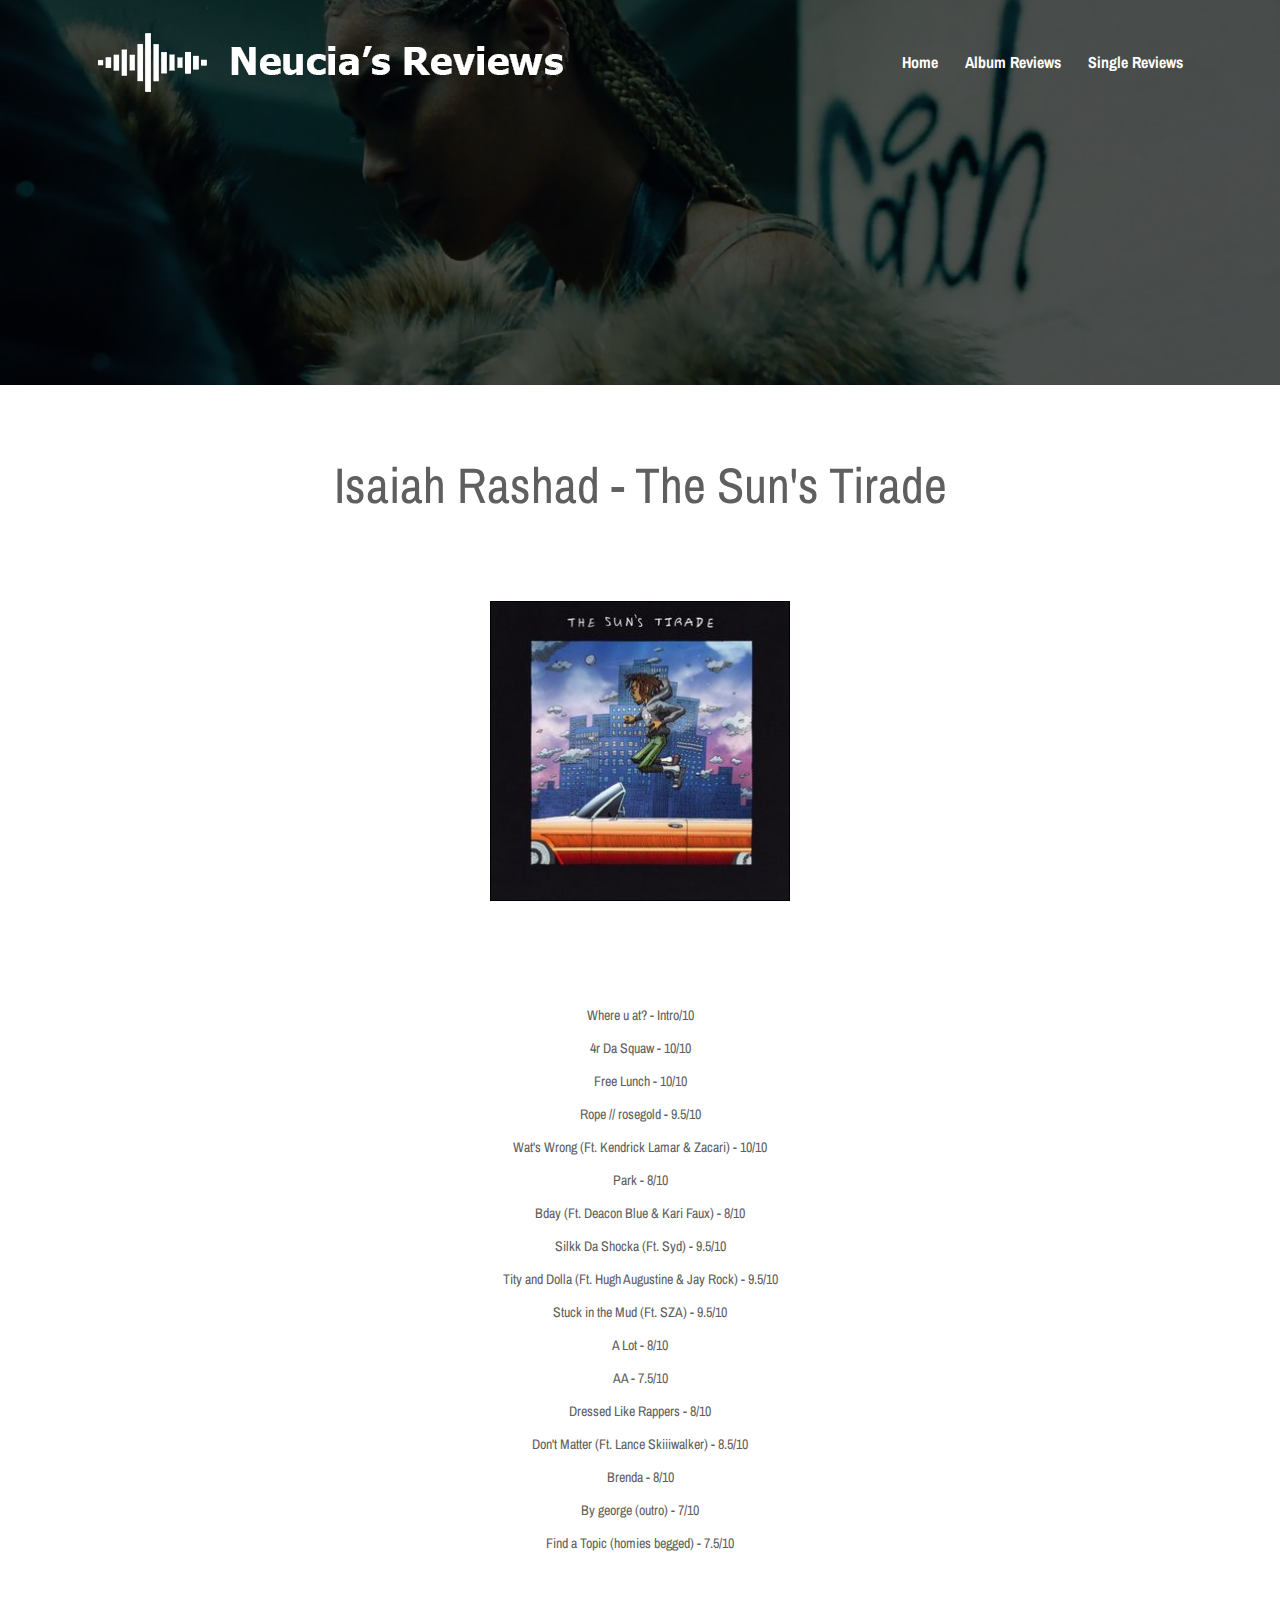
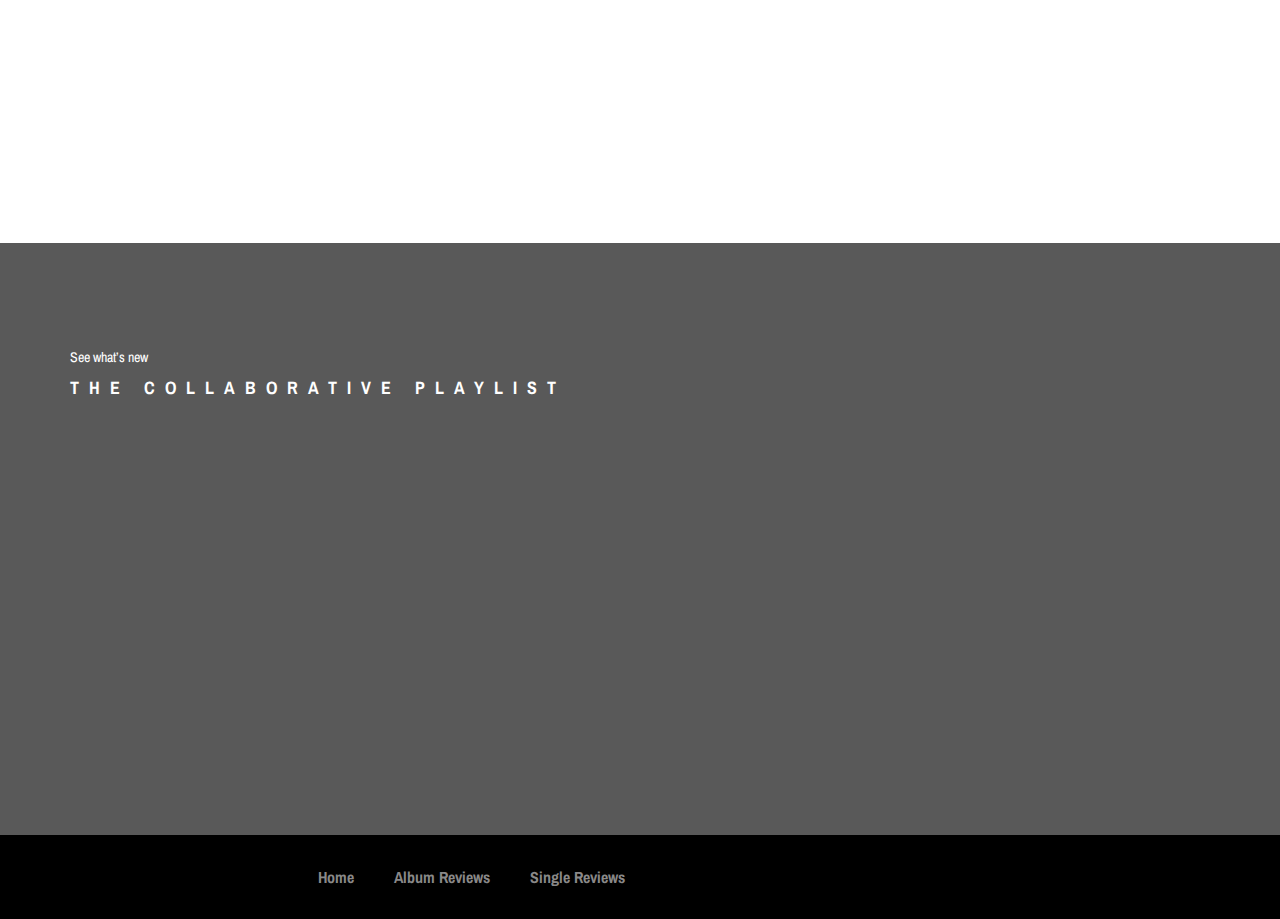
==== commit dfc0fb20: "Add files via upload" ====
--- a/isaiahrashad-thesunstirade.html
+++ b/isaiahrashad-thesunstirade.html
@@ -56,7 +56,6 @@
                             <div class="classynav">
                                 <ul>
                                     <li><a href="index.html">Home</a></li>
-                                    <li><a>|</a></li>
                                     <li><a href="album-reviews.html">Album Reviews</a></li>
                                     <li><a href="single-reviews.html">Single Reviews</a></li>
                             <!-- Nav End -->
